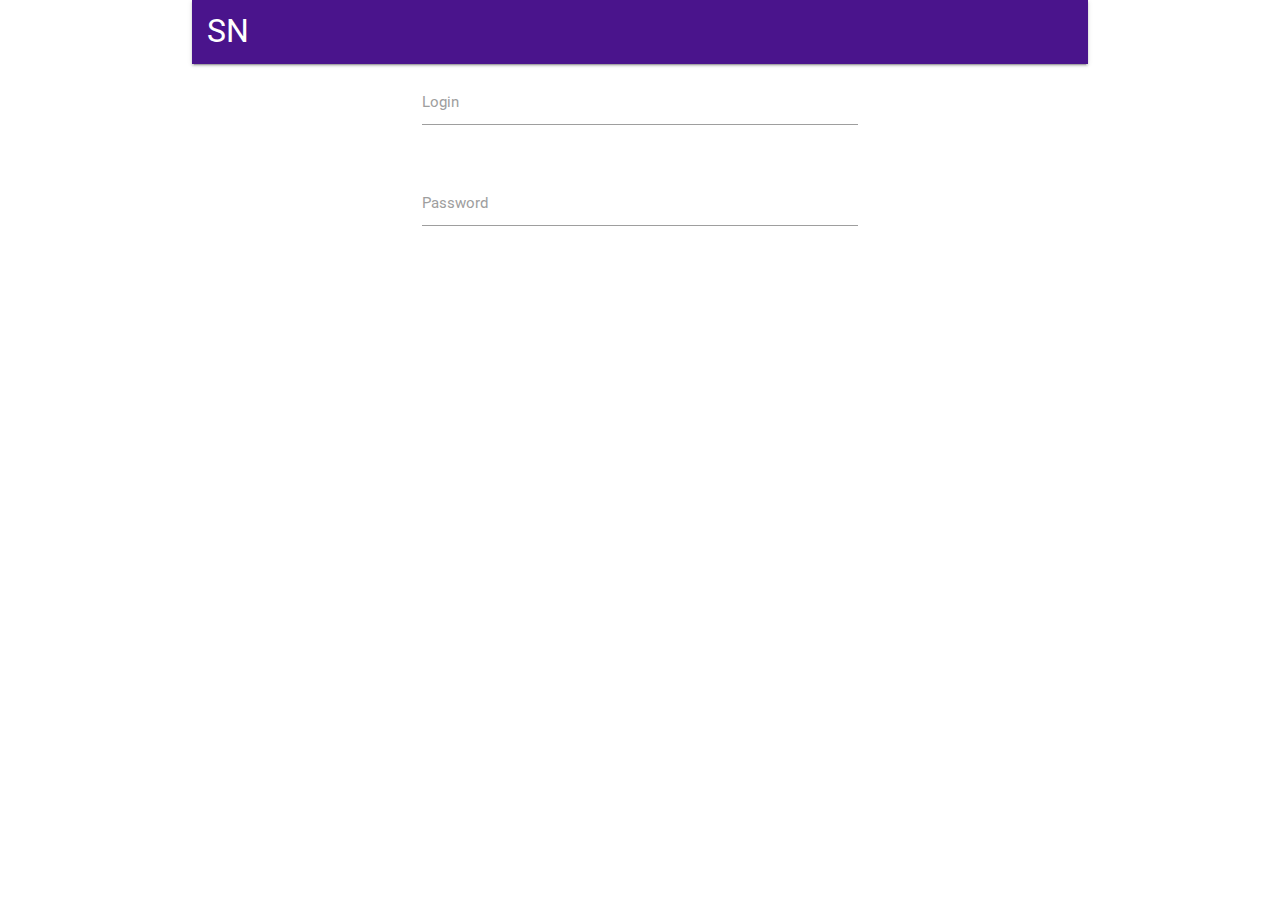
==== materialize/index.html @ 952a7069 "part1" ====
<!DOCTYPE html>
<html>
  <head>
    <!--Import Google Icon Font-->
    <link href="https://fonts.googleapis.com/icon?family=Material+Icons" rel="stylesheet">
    <!--Import materialize.css-->
    <link type="text/css" rel="stylesheet" href="css/materialize.min.css"  media="screen,projection"/>
    <link href="css/index.css" rel="stylesheet">

    <!--Let browser know website is optimized for mobile-->
    <meta name="viewport" content="width=device-width, initial-scale=1.0"/>

    
  </head>

  <body>

     <div class="container">
        <nav>
            <div class="nav-wrapper purple darken-4 pl15">
              <a href="#" class="brand-logo ">SN</a>
            </div>
          </nav>
         
          <div class="row">
            <div class="col s6 center offset-s3">
                <!-- <div class="row">
                    <form class="col s12">
                      <div class="row">
                        <div class="input-field col s6">
                          <input placeholder="Placeholder" id="first_name" type="text" class="validate">
                          <label for="first_name">First Name</label>
                        </div>
                        <div class="input-field col s6">
                          <input id="last_name" type="text" class="validate">
                          <label for="last_name">Last Name</label>
                        </div>
                      </div> -->
                      <!-- <div class="row">
                        <div class="input-field col s12">
                          <input disabled value="I am not editable" id="disabled" type="text" class="validate">
                          <label for="disabled">Disabled</label>
                        </div>
                      </div> -->
                      <div class="row">
                        <div class="input-field col s12">
                          <input id="login" type="text" class="validate">
                          <label for="login">Login</label>
                        </div>
                      </div>
                      <div class="row">
                        <div class="input-field col s12">
                          <input id="password" type="password" class="validate">
                          <label for="password">Password</label>
                        </div>
                      </div>
                      <!-- <div class="row">
                        <div class="input-field col s12">
                          <input id="email" type="email" class="validate">
                          <label for="email">Email</label>
                        </div>
                      </div> -->
                      <!-- <div class="row">
                        <div class="col s12">
                          This is an inline input field:
                          <div class="input-field inline">
                            <input id="email" type="email" class="validate">
                            <label for="email" data-error="wrong" data-success="right">Email</label>
                          </div>
                        </div>
                      </div> -->
                    </form>
                  </div>
            </div>
          </div>

     </div>
    <!--Import jQuery before materialize.js-->
    <script type="text/javascript" src="https://code.jquery.com/jquery-3.2.1.min.js"></script>
    <script type="text/javascript" src="js/materialize.min.js"></script>
  </body>
</html>
---- materialize/css/index.css ----
.pl15 {
    padding-left: 15px;
}
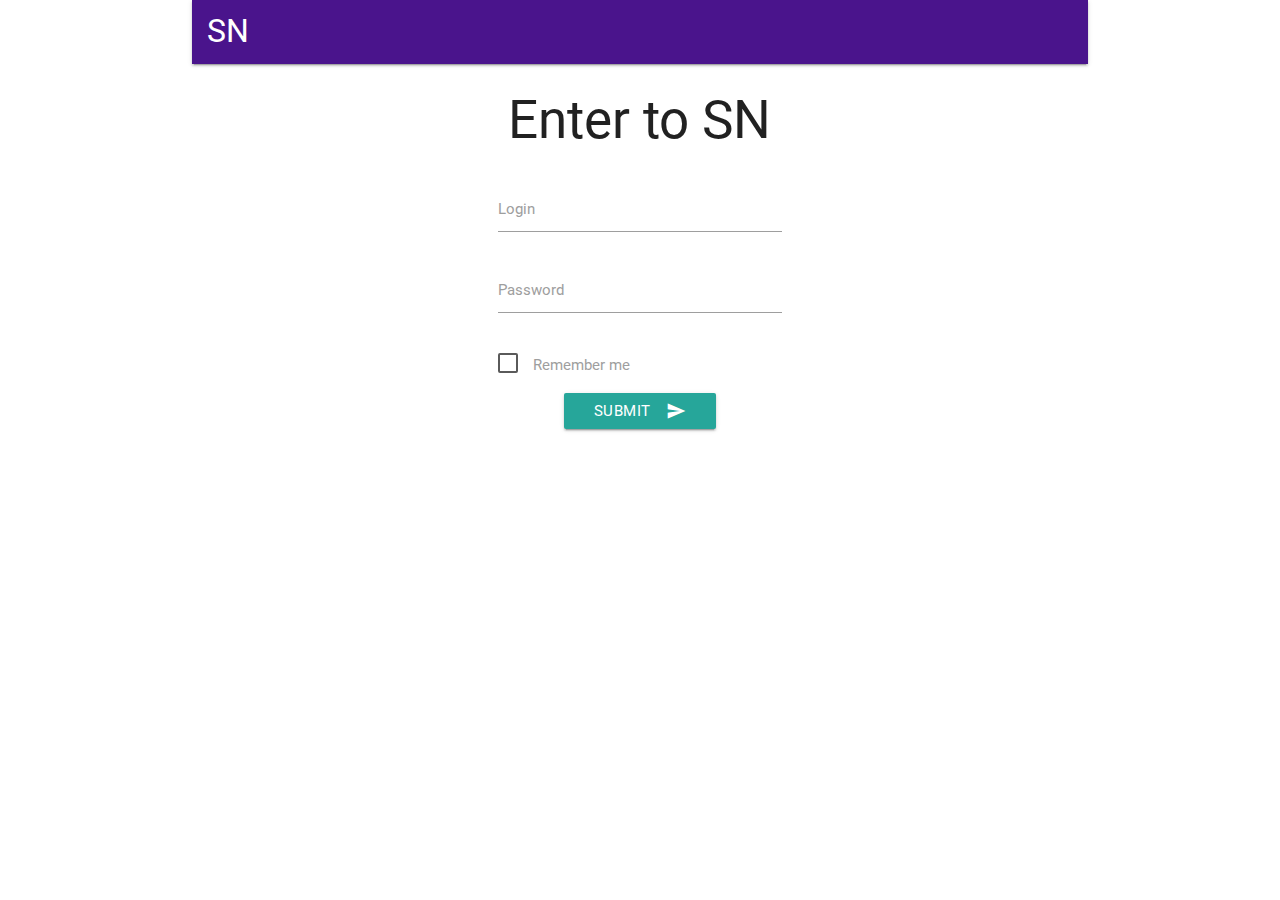
==== commit bdeadb34: "part2" ====
--- a/materialize/index.html
+++ b/materialize/index.html
@@ -23,7 +23,8 @@
           </nav>
          
           <div class="row">
-            <div class="col s6 center offset-s3">
+            <div class="col s8 center offset-s2 m6 offset-m3 l4 offset-l4 ">
+              <h2>Enter to SN</h2>
                 <!-- <div class="row">
                     <form class="col s12">
                       <div class="row">
@@ -42,18 +43,35 @@
                           <label for="disabled">Disabled</label>
                         </div>
                       </div> -->
-                      <div class="row">
+                      <div class="row mb0">
                         <div class="input-field col s12">
                           <input id="login" type="text" class="validate">
-                          <label for="login">Login</label>
+                          <label for="login" class="mb0">Login</label>
                         </div>
                       </div>
+
                       <div class="row">
                         <div class="input-field col s12">
                           <input id="password" type="password" class="validate">
                           <label for="password">Password</label>
                         </div>
                       </div>
+                      
+                      <form action="#">
+                      <p class="left-align">
+                        <p>
+                          <input type="checkbox" class="filled-in checkbox-color" id="filled-in-box"  />
+                          <label for="filled-in-box">Remember me</label>
+                        </p>
+                      </p>
+
+                      <!-- <a class="waves-effect waves-purple darken-4 btn purple darken-4 col s12" >ENTER</a> -->
+
+                      <button class="btn waves-effect waves-light" type="submit" name="action">Submit
+                        <i class="material-icons right">send</i>
+                      </button>
+
+                      
                       <!-- <div class="row">
                         <div class="input-field col s12">
                           <input id="email" type="email" class="validate">
@@ -70,11 +88,12 @@
                         </div>
                       </div> -->
                     </form>
+                   
                   </div>
             </div>
           </div>
 
-     </div>
+     <!-- </div> -->
     <!--Import jQuery before materialize.js-->
     <script type="text/javascript" src="https://code.jquery.com/jquery-3.2.1.min.js"></script>
     <script type="text/javascript" src="js/materialize.min.js"></script>
--- a/materialize/css/index.css
+++ b/materialize/css/index.css
@@ -1,3 +1,13 @@
 .pl15 {
     padding-left: 15px;
-}+}
+
+.checkbox-color[type="checkbox"].filled-in:checked + label:after{
+    border: 2px solid #4a148c;
+    background-color: #4a148c;
+}
+
+.mb0 {
+    margin-bottom: 0;
+}
+
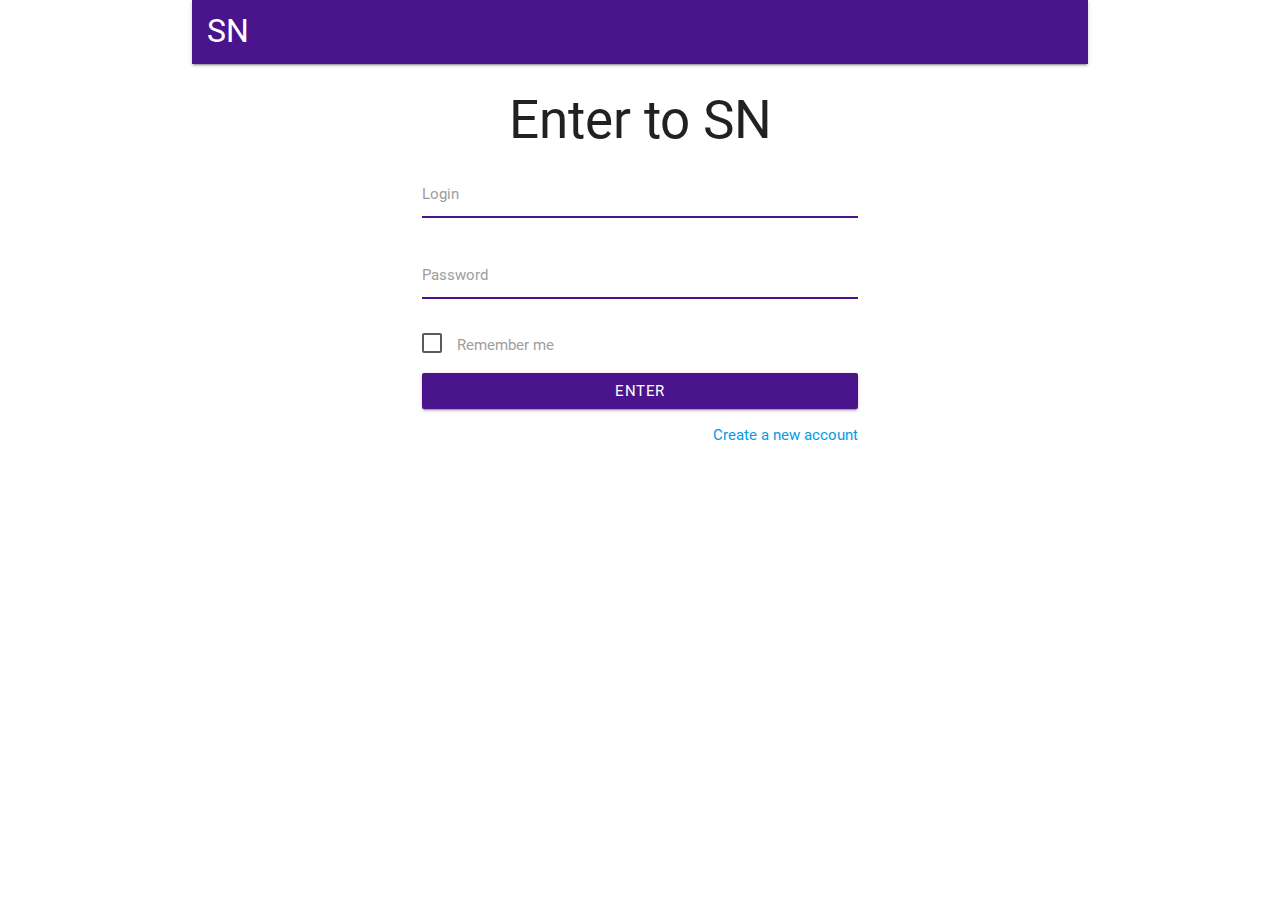
==== commit 27ba6374: "page1" ====
--- a/materialize/index.html
+++ b/materialize/index.html
@@ -1,101 +1,53 @@
 <!DOCTYPE html>
 <html>
-  <head>
-    <!--Import Google Icon Font-->
-    <link href="https://fonts.googleapis.com/icon?family=Material+Icons" rel="stylesheet">
-    <!--Import materialize.css-->
-    <link type="text/css" rel="stylesheet" href="css/materialize.min.css"  media="screen,projection"/>
-    <link href="css/index.css" rel="stylesheet">
-
-    <!--Let browser know website is optimized for mobile-->
-    <meta name="viewport" content="width=device-width, initial-scale=1.0"/>
-
-    
-  </head>
-
-  <body>
-
-     <div class="container">
-        <nav>
-            <div class="nav-wrapper purple darken-4 pl15">
-              <a href="#" class="brand-logo ">SN</a>
+    <head>
+        <!--Import Google Icon Font-->
+        <link href="https://fonts.googleapis.com/icon?family=Material+Icons" rel="stylesheet">
+        <!--Import materialize.css-->
+        <link type="text/css" rel="stylesheet" href="css/materialize.min.css" media="screen,projection"/>
+        <link href="css/index.css" rel="stylesheet">
+        <!--Let browser know website is optimized for mobile-->
+        <meta name="viewport" content="width=device-width, initial-scale=1.0"/>
+    </head>
+    <body>
+        <div class="container">
+            <nav>
+                <div class="nav-wrapper purple darken-4 pl15">
+                    <a href="#" class="brand-logo ">SN</a>
+                </div>
+            </nav>
+            <div class="row">
+                <div class="col s10 m8 l6 center">
+                    <h2>Enter to SN</h2>
+                    <div class="input-field">
+                        <input id="login" name="login" type="text" class="validate" required="required" minlength="3">
+                        <label for="login">Login</label>
+                        <span class="helper-text" data-error="Must be a login" data-success="Perfect!"></span>
+                    </div>
+                    <div class="input-field">
+                        <input id="password" name="password" type="password" class="validate" required="required" minlength="6">
+                        <label for="password">Password</label>
+                        <span class="helper-text" data-error="Must have 6 or more characters" data-success="Perfect!"></span>
+                    </div>
+                    <div>
+                        <form>
+                            <p class="left-align">
+                                <input type="checkbox" class="filled-in" id="filled-in-box"/>
+                                <label for="filled-in-box">Remember me</label>
+                            </p>
+                        </form>
+                    </div>
+                    <div class="input-field">
+                        <a class="waves-effect waves-purple darken-4 btn purple darken-4 col s12">ENTER</a>
+                    </div>
+                    <p class="right-align">
+                      <a href="#">Create a new account</a>
+                   </p>
+                </div>
             </div>
-          </nav>
-         
-          <div class="row">
-            <div class="col s8 center offset-s2 m6 offset-m3 l4 offset-l4 ">
-              <h2>Enter to SN</h2>
-                <!-- <div class="row">
-                    <form class="col s12">
-                      <div class="row">
-                        <div class="input-field col s6">
-                          <input placeholder="Placeholder" id="first_name" type="text" class="validate">
-                          <label for="first_name">First Name</label>
-                        </div>
-                        <div class="input-field col s6">
-                          <input id="last_name" type="text" class="validate">
-                          <label for="last_name">Last Name</label>
-                        </div>
-                      </div> -->
-                      <!-- <div class="row">
-                        <div class="input-field col s12">
-                          <input disabled value="I am not editable" id="disabled" type="text" class="validate">
-                          <label for="disabled">Disabled</label>
-                        </div>
-                      </div> -->
-                      <div class="row mb0">
-                        <div class="input-field col s12">
-                          <input id="login" type="text" class="validate">
-                          <label for="login" class="mb0">Login</label>
-                        </div>
-                      </div>
-
-                      <div class="row">
-                        <div class="input-field col s12">
-                          <input id="password" type="password" class="validate">
-                          <label for="password">Password</label>
-                        </div>
-                      </div>
-                      
-                      <form action="#">
-                      <p class="left-align">
-                        <p>
-                          <input type="checkbox" class="filled-in checkbox-color" id="filled-in-box"  />
-                          <label for="filled-in-box">Remember me</label>
-                        </p>
-                      </p>
-
-                      <!-- <a class="waves-effect waves-purple darken-4 btn purple darken-4 col s12" >ENTER</a> -->
-
-                      <button class="btn waves-effect waves-light" type="submit" name="action">Submit
-                        <i class="material-icons right">send</i>
-                      </button>
-
-                      
-                      <!-- <div class="row">
-                        <div class="input-field col s12">
-                          <input id="email" type="email" class="validate">
-                          <label for="email">Email</label>
-                        </div>
-                      </div> -->
-                      <!-- <div class="row">
-                        <div class="col s12">
-                          This is an inline input field:
-                          <div class="input-field inline">
-                            <input id="email" type="email" class="validate">
-                            <label for="email" data-error="wrong" data-success="right">Email</label>
-                          </div>
-                        </div>
-                      </div> -->
-                    </form>
-                   
-                  </div>
-            </div>
-          </div>
-
-     <!-- </div> -->
-    <!--Import jQuery before materialize.js-->
-    <script type="text/javascript" src="https://code.jquery.com/jquery-3.2.1.min.js"></script>
-    <script type="text/javascript" src="js/materialize.min.js"></script>
-  </body>
-</html>+        </div>
+        <!--Import jQuery before materialize.js-->
+        <script type="text/javascript" src="https://code.jquery.com/jquery-3.2.1.min.js"></script>
+        <script type="text/javascript" src="js/materialize.min.js"></script>
+    </body>
+</html>
--- a/materialize/css/index.css
+++ b/materialize/css/index.css
@@ -1,13 +1,48 @@
 .pl15 {
     padding-left: 15px;
-}
-
-.checkbox-color[type="checkbox"].filled-in:checked + label:after{
-    border: 2px solid #4a148c;
-    background-color: #4a148c;
 }
 
 .mb0 {
     margin-bottom: 0;
 }
 
+.row .col {
+    float: none;
+    margin: auto;
+}
+
+[type="checkbox"].filled-in:checked+label:after {
+    top: 0;
+    width: 20px;
+    height: 20px;
+    border: 2px solid #4a148c;
+    background-color: #4a148c;
+    z-index: 0;
+}
+
+.input-field input[type]:not([readonly]), .input-field input[type]:focus:not([readonly]) {
+    border-bottom: 1px solid #4a148c;
+    box-shadow: 0 1px 0 0 #4a148c;
+}
+
+.input-field input[type]:focus:not([readonly])+label {
+    color: #4a148c;
+}
+
+.input-field input[type].invalid, .input-field input[type].invalid:focus {
+    border-bottom: 1px solid #e57373;
+    box-shadow: 0 1px 0 0 #e57373;
+}
+
+.input-field input[type].invalid:focus+label, .input-field input[type].invalid~.helper-text::after, .input-field input[type].invalid:focus~.helper-text::after {
+    color: #e57373;
+}
+
+.input-field input[type].valid, .input-field input[type].valid:focus {
+    border-bottom: 1px solid #4a148c;
+    box-shadow: 0 1px 0 0 #4a148c;
+}
+
+.input-field input[type].valid:focus+label, .input-field input[type].valid~.helper-text::after, .input-field input[type].valid:focus~.helper-text::after {
+    color: #4a148c;
+}
